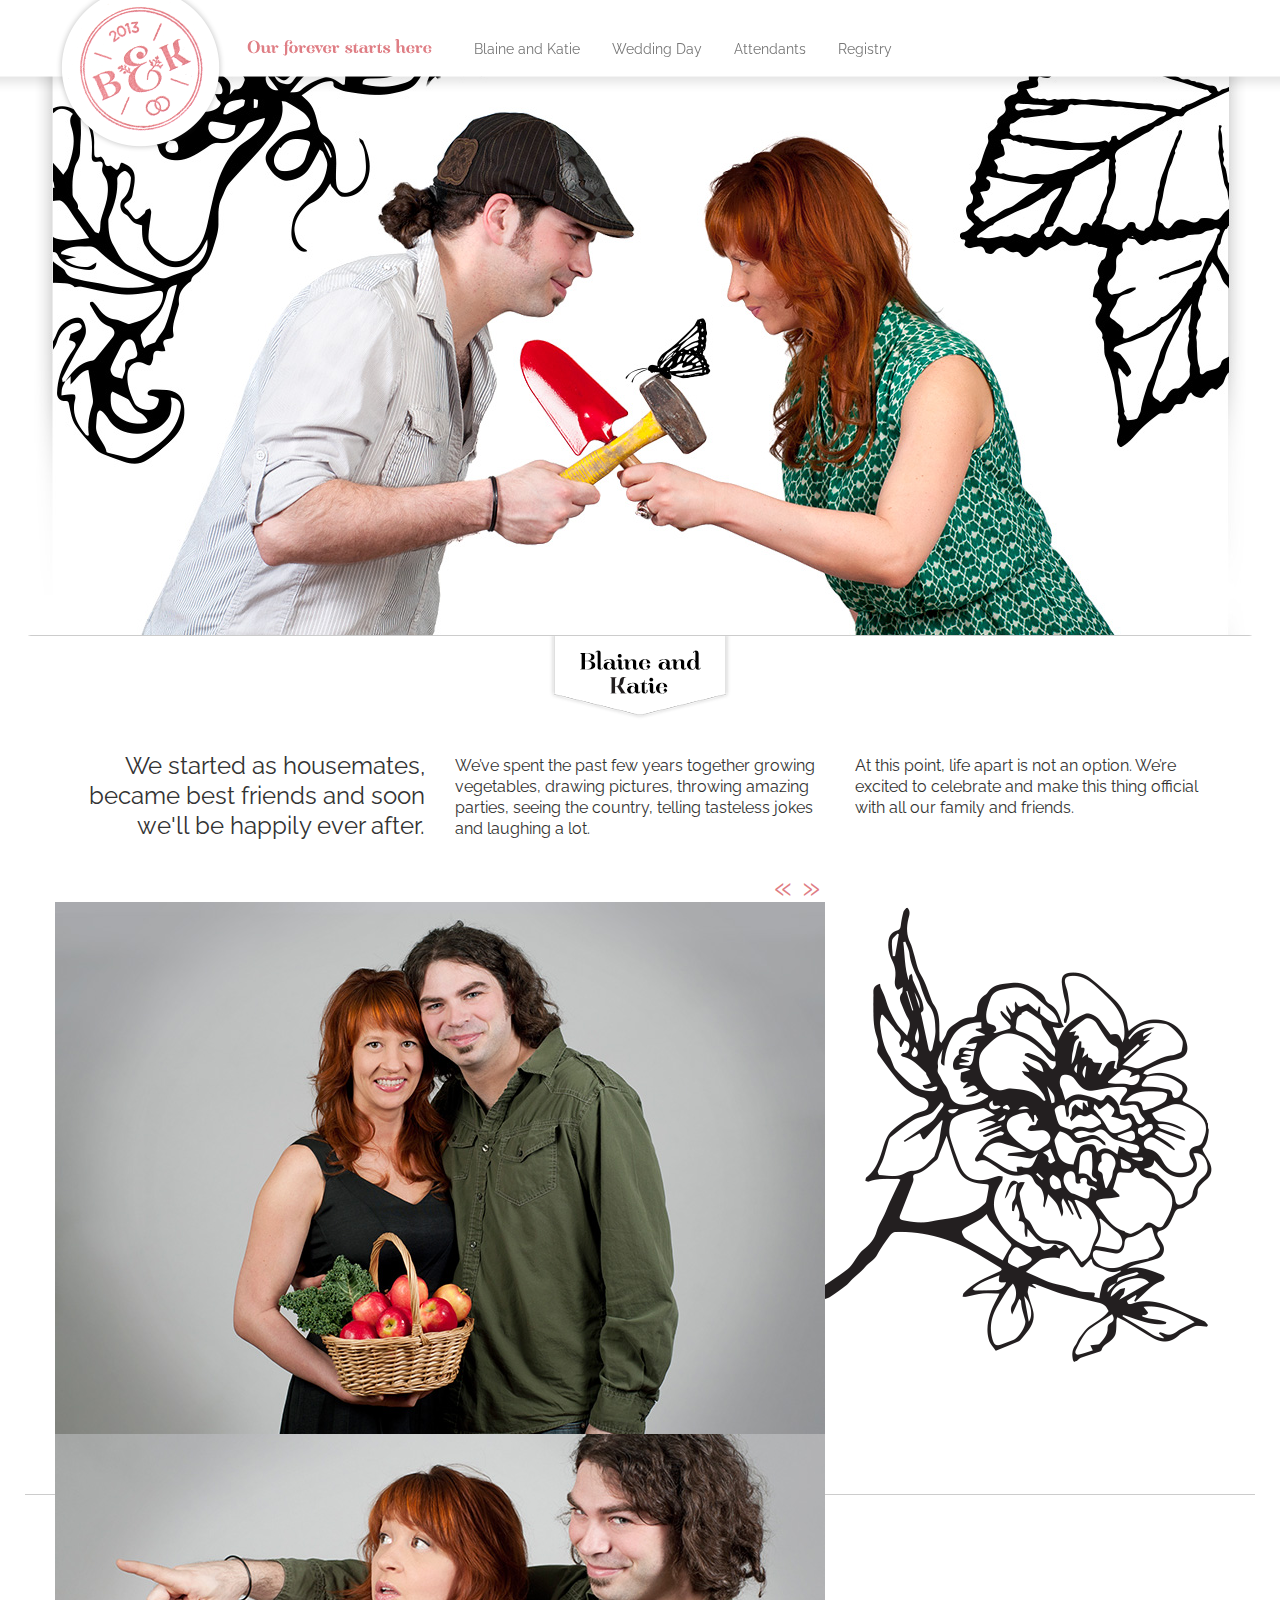
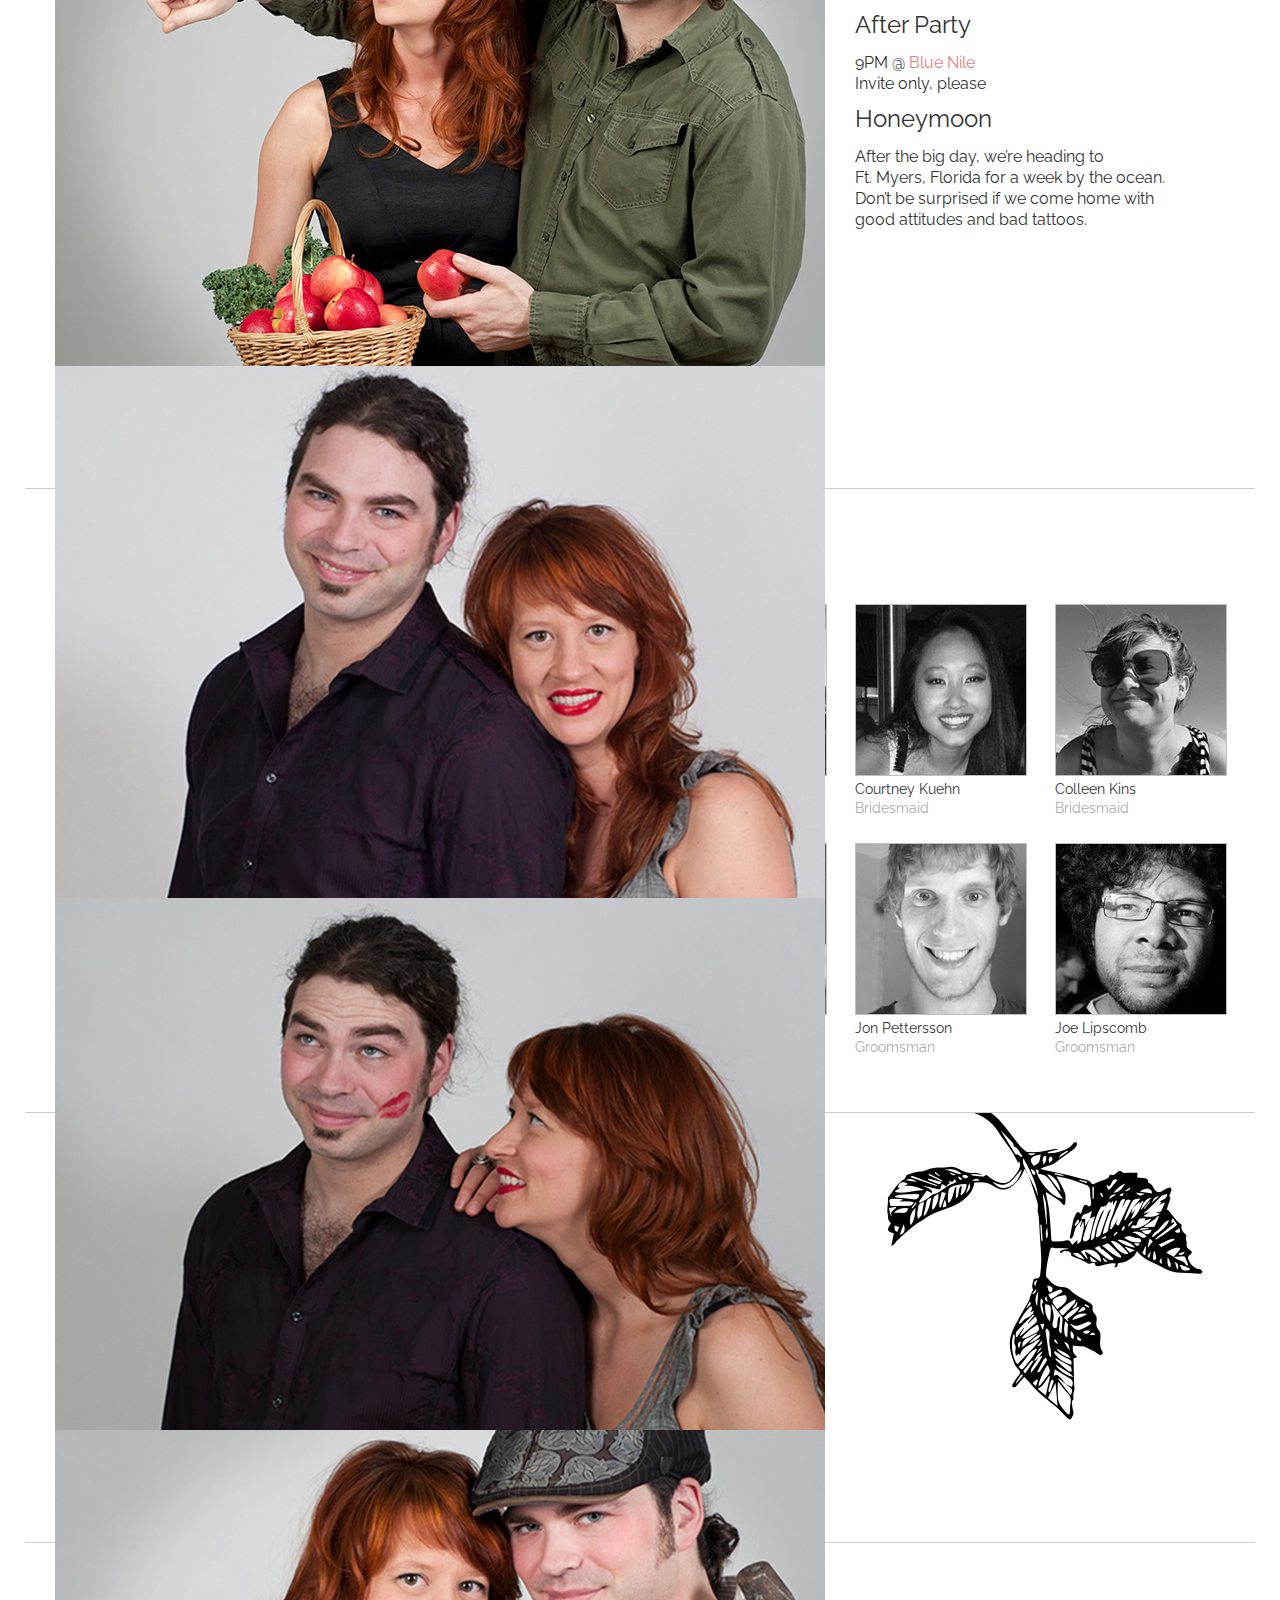
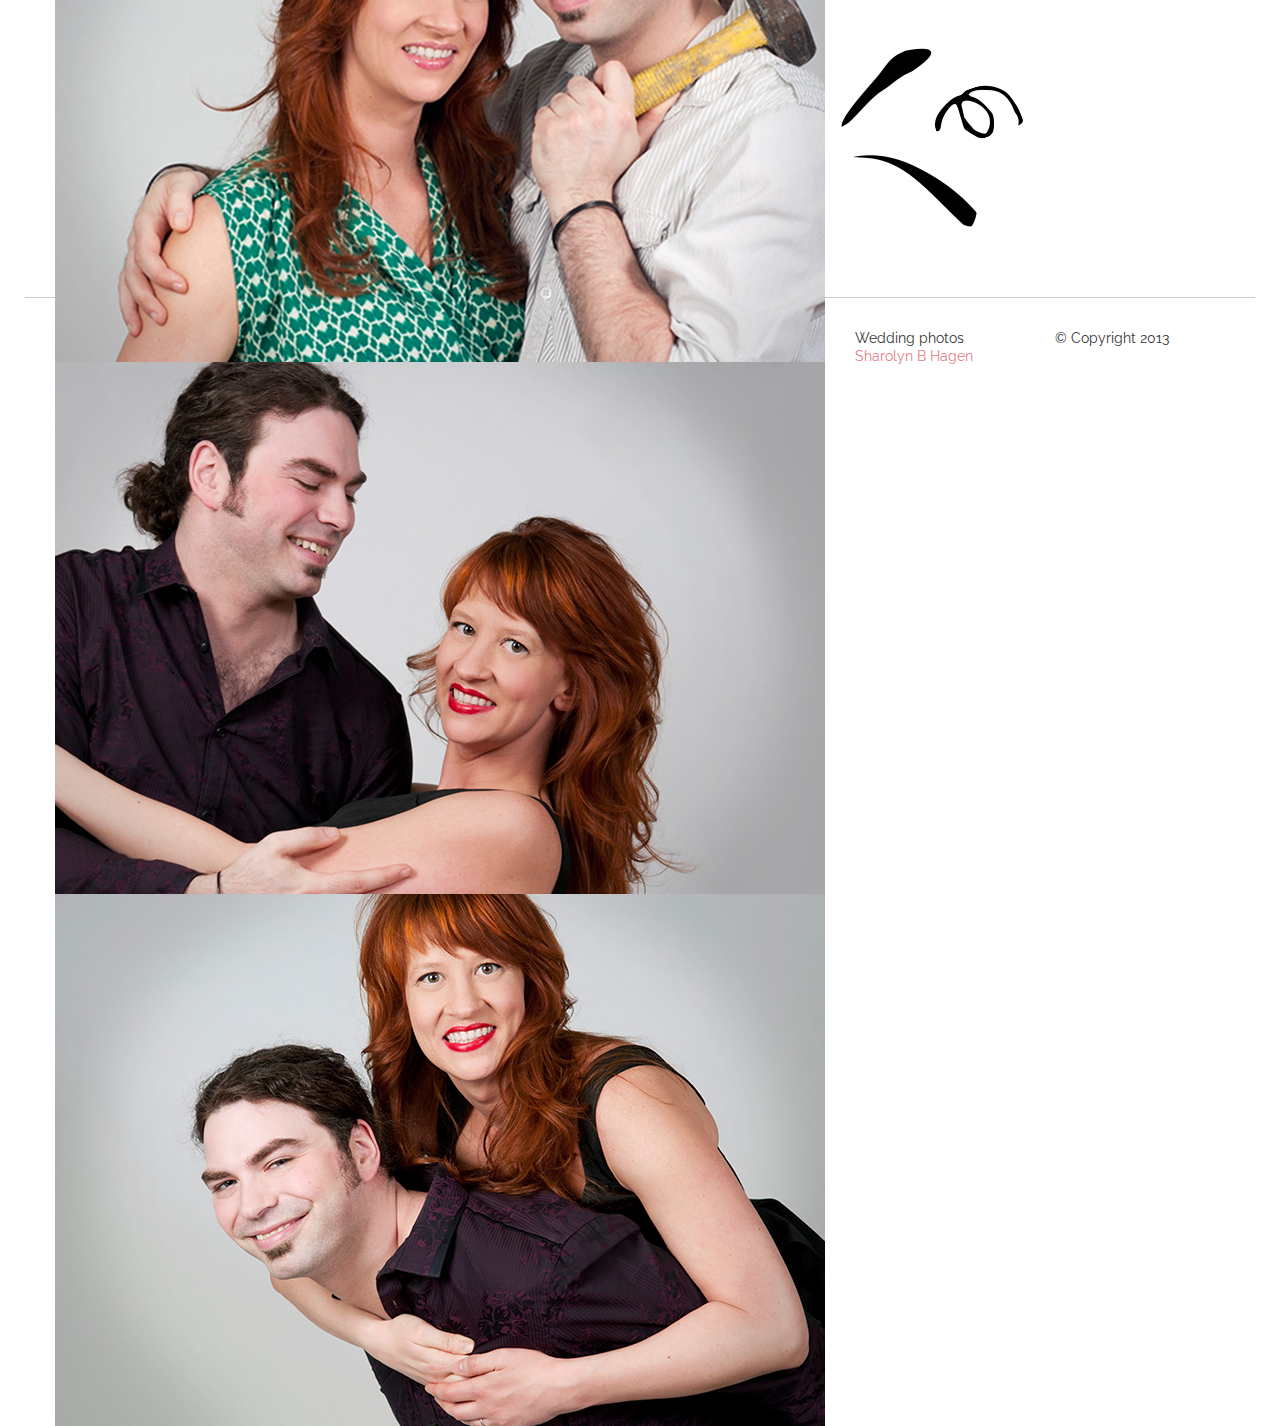
==== www/index_old.html @ 19d7bd20 "Adding existing website sans photos" ====
<!DOCTYPE html>
<html lang="en">
	<head>
		<meta charset="utf-8">
		<title>Blaine and Katie</title>
		<meta name="viewport" content="width=device-width, initial-scale=1.0">
		<meta name="description" content="Blaine Garrett and Katie Hubbs are getting married June 29th, 2013.">
		<meta name="author" content="Blaine Garrett <blaine@blainegarrett.com>">
		<link href='http://fonts.googleapis.com/css?family=Raleway:300' rel='stylesheet' type='text/css' />
		<link rel="icon" type="image/gif" href="favicon.ico">

		<!-- CSS -->
		<link href="bootstrap/css/bootstrap.css" rel="stylesheet" />
    <style type="text/css">
      html, body {
        height: 100%;
		font-family: 'Raleway', sans-serif;
		line-height : 21px;
		font-size : 16px;
      }

	a { color:#df7e85; }
	a:hover { color:#9a565b; text-decoration:none;}
      /* Wrapper for page content to push down footer */
      #wrap {
        min-height: 100%;
        height: auto !important;
        height: 100%;
        /* Negative indent footer by it's height */
        margin: 0 auto;
      }

      /* Set the fixed height of the footer here */
	.header-padding { height : 75px; }
	

	#gallery_prev, #gallery_next { font-size : 32px; padding:5px;  float:right;}
	#gallery_image_container { clear:both; position: relative; width: 770px; height: 532px;}

	/* Footer */
	#overshoulder {  }
	#footer { font-size : 14px; height: 100px; /*background-image:url('./images/section_bg_bottom.png');*/ border-top:1px solid #ccc; margin-left : -30px; margin-right : -30px; background-repeat : repeat-x; padding-top:30px;}
	#footer .row { margin-left : 0px; }

	.footer_title, .footer_def { display:block; }
	.footer_def {line-height : 15px; }

	/* Intro Heading splash */
	.hero-unit { padding : 0px; margin-bottom:0px; margin-left: -30px; margin-right: -30px; border-bottom: 1px solid #ccc; }
	
	/* Section  Styles */
	.section_span_text { padding-top:4px; }
	
	.section_footer {
		margin-left : -30px;
		margin-right: -30px;
		/*background-image: url('./images/section_bg.png');*/
		border-bottom:1px solid #ccc;
		background-repeat:repeat-x;
		background-position: center bottom;
		height : 30px;
	}
		.navbar .brand {
			width : 172px;
			height : 152px;
			margin: 0px;
			padding: 0px;
		}

		.navbar-inner {
			background-image : url('./images/nav-bg.png');
			background-repeat : repeat-x;
		}

		.navbar .nav { margin-top : 30px; font-size:14px; }

		/*
		.navbar .nav { border : 1px solid yellow; }
		.navbar .nav li { border : 1px solid green; }
		.navbar .nav li a { border : 1px solid red; }
		*/

		#forever {
			background-image : url('./images/forever-starts-here.png');
			background-repeat : no-repeat;
			width : 200px;
			background-position: 20px 7px;
		}
		#forever:hover { background-image : url('./images/forever-starts-here_hover.png'); }
		#forever span {
			display:none;
		}
				
		/* Generic section formatting */
		.container_wrap {

		} 
		.container.main {
			background-color: #ffffff;
			/* border:1px solid #cccccc; */
			padding:0 30px 0 30px;
			
		}
		.section_header_image span {
			height : 300px;
			width : 100%;
			border : 1px solid blue;
			background-color : #ccc;
		}
		
		.img_container{
			background-color : #f5f5f5;
			min-height : 500px;
		}
		
		.section_header_text { margin-bottom : 30px; }
		section { }
		section#blaine_and_katie {
		}
		
		h3 {
			font-size : 24px;
			margin : 0px;
			line-height : 30px;
			font-weight: normal;
		}
		
		.right {
			text-align:right;
		}
		.left {
			text-align:left;
		}
		section .row {
			margin-bottom : 30px;
		}

		.section_header_text span {
			text-align: center;
		}

		/*.section_header_text */
		h2 {
			margin : 0px;
			background-repeat : no-repeat;
			height : 85px;
			background-position:50% 0;
		}
		/*.section_header_text */ h2 span { display:none; }

		#blaine_and_katie h2 { background-image: url('./images/header_blaine_and_katie.gif'); }
		#wedding_day h2 { background-image: url('./images/header_wedding_day.gif'); }
		#attendants h2 { background-image: url('./images/header_attendants.gif'); }		
		#registry h2 { background-image: url('./images/header_registry.gif'); }
		#attendants img {
			border : 1px solid silver;
		}

		.a_name, .a_subname { display:block; font-size:14px; padding-top:3px;}
		.a_subname { color:#aaaaaa; line-height : 10px; }

		.givenow {
			background-image: url('./images/givenow_btn.gif');
			height: 85px;
			width:186px;
			display:block;
			margin-left:auto;
			margin-right:auto;
		}
		.givenow:hover {
			background-image: url('./images/givenow_btn_hover.gif');		
		}

	</style>
    <link href="bootstrap/css/bootstrap-responsive.css" rel="stylesheet">

    <!-- HTML5 shim, for IE6-8 support of HTML5 elements -->
    <!--[if lt IE 9]>
      <script src="./js/html5shiv.js"></script>
    <![endif]-->

    <!-- Fav and touch icons -->
    <link rel="apple-touch-icon-precomposed" sizes="144x144" href="../assets/ico/apple-touch-icon-144-precomposed.png">
    <link rel="apple-touch-icon-precomposed" sizes="114x114" href="../assets/ico/apple-touch-icon-114-precomposed.png">
      <link rel="apple-touch-icon-precomposed" sizes="72x72" href="../assets/ico/apple-touch-icon-72-precomposed.png">
                    <link rel="apple-touch-icon-precomposed" href="../assets/ico/apple-touch-icon-57-precomposed.png">
                                   <link rel="shortcut icon" href="../assets/ico/favicon.png">
  </head>

  <body>

	<!-- Fixed Navigation header -->
	<div class="navbar navbar-fixed-top">
		<div class="navbar-inner">
			<div class="container">

				<a class="btn btn-navbar" data-toggle="collapse" data-target=".nav-collapse">
					<span class="icon-bar"></span>
					<span class="icon-bar"></span>
					<span class="icon-bar"></span>
				</a>

				<a class="brand" href="#top">
					<img src="./images/bk_crest.png" alt="Logo" title="Click to scroll to top" class="logo">
				</a>

				<div class="nav-collapse collapse navigation-top">
					<ul class="nav nav-pills">
						<li><a href="#top" id="forever">&nbsp;<span>Our Forever Starts Here</span></a></li>
						<li><a href="#blaine_and_katie">Blaine and Katie</a></li>
						<li><a href="#wedding_day">Wedding Day</a></li>
						<li><a href="#attendants">Attendants</a></li>
						<li><a href="#registry">Registry</a></li>
					</ul>
				</div> <!-- .nav-collapse -->
			</div><!-- .container -->
		</div><!-- .navbar-inner -->
	</div><!-- .nav-->


	<!-- header-padding : this div adds padding to push content below fixed menu -->
	<div id="top" class="header-padding hidden-phone hidden-tablet">&nbsp;</div>


	<!-- Part 1: Wrap all page content here -->
	<div id="wrap">
		<div class="container main">
			<div class="container_wrap">
			
			<!-- Begin page content -->
			
			<!-- big ol site heading -->
			<div class="hero-unit"><img src="./images/hero-unit.jpg" style="width:100%" alt="Blaine and Katie" title="Blaine and Katie"/></div>
			<!-- end big ol site heading -->
	
			<!-- Start Section: Blaine and Katie -->
			<section id="blaine_and_katie">
				<div class="row section_header_text">
					<div class="span4 offset4">
						<h2><span>Blaine and Katie</span></h2>
					</div>
				</div>
			
				<div class="row">
					<div class="span4">
						<h3 class="right">We started as housemates, became best friends and soon we'll be happily ever after.</h3>
					</div>
					<div class="span4 section_span_text">
						We’ve spent the past few years together growing vegetables, drawing pictures, throwing amazing parties, seeing the country, telling tasteless jokes and laughing a lot.
					</div>
					<div class="span4 section_span_text">
						At this point, life apart is not an option. We’re excited to celebrate and make this thing official with all our family and friends.
					</div>
				</div>
			
				<div class="row" style="background-image:url('./images/flower.gif'); background-position:bottom right; background-repeat:no-repeat;">
					<div class="span8">
						<a href="#" id="gallery_next" title="View Next Photo">&raquo;</a>
						<a href="#" id="gallery_prev" title="View Previous Photo">&laquo;</a>
						<div id="gallery_image_container">
							<img src="./images/gallery1.jpg" title="Photo of Blaine and Katie" alt="Photo of Blaine and Katie" style="width:100%" />
							<img src="./images/gallery2.jpg" title="Photo of Blaine and Katie" alt="Photo of Blaine and Katie" style="width:100%"/>
							<img src="./images/gallery3.jpg" title="Photo of Blaine and Katie" alt="Photo of Blaine and Katie" style="width:100%"/>
							<img src="./images/gallery4.jpg" title="Photo of Blaine and Katie" alt="Photo of Blaine and Katie" style="width:100%"/>
							<img src="./images/gallery5.jpg" title="Photo of Blaine and Katie" alt="Photo of Blaine and Katie" style="width:100%"/>
							<img src="./images/gallery6.jpg" title="Photo of Blaine and Katie" alt="Photo of Blaine and Katie" style="width:100%"/>
							<img src="./images/gallery7.jpg" title="Photo of Blaine and Katie" alt="Photo of Blaine and Katie" style="width:100%"/>
						</div>
					</div>
					<div class="span4">&nbsp;</div>
				</div>
			</section>
			<div class="row section_footer"><div class="span12">&nbsp;</div></div>
			<!-- End Section: Blaine and Katie -->

			<!-- Start Section: Wedding Day -->
			<section id="wedding_day">
				<div class="row section_header_text">
					<div class="span4 offset4">
						<h2><span>Wedding Day</span></h2>
					</div>
				</div>
		
				<div class="row">
					<div class="span4">
						<h3 class="right" style="padding-bottom:12px;">Ceremony and <br />Picnic Reception</h3>
						<p class="right">Saturday, June 29th @ 1PM</p>
						<p class="right">We’ll enjoy a summer day outside at <br /><a href="https://maps.google.com/maps?client=firefox-a&q=1672+14th+Street+Rice+Lake,+Wisconsin&ie=UTF-8&hq=&hnear=0x52ad02a4dab28b99:0xc0d5c4bb6209c56a,1672+14th+St,+Rice+Lake,+WI+54868&gl=us&ei=1GGFUdChH-GSyQHZg4GoBw&ved=0CC4Q8gEwAA" target="_blank" title="View Map to The Garrett Family Farm">The Garrett Family Farm</a> with an intimate<br /> wedding ceremony and picnic reception.</p>
						<p class="right">There will be brats, beer, friends,<br /> family, butterflies and laughs.</p>
					</div>
					<div class="span4"><img src="./images/in_leaves.jpg" style="width:100%" alt="Blaine and Katie in Leaves"></div>
					<div class="span4">
						<h3 style="padding-bottom:12px;">After Party</h3>
						<p>9PM @ <a href="https://maps.google.com/maps?hl=en&q=the+blue+nile+minneapolis&bav=on.2,or.r_qf.&bvm=bv.45960087,d.aWc&biw=1438&bih=680&pdl=300&um=1&ie=UTF-8&sa=N&tab=wl" target="_blank" title="View the Blue Nile">Blue Nile</a><br />Invite only, please</p>
						<h3 style="padding-bottom:12px;">Honeymoon</h3>
						<p>After the big day, we’re heading to <br /> Ft. Myers, Florida for a week by the ocean.<br /> Don’t be surprised if we come home with <br />good attitudes and bad tattoos.</p>
					</div>
				</div>
			</section>
			<div class="row section_footer"><span class="span12">&nbsp;</span></div>
			<!-- End Section: Wedding Day -->

			<!-- Start Section: Attendants -->
			<section id="attendants">

		
				<div class="row section_header_text">
					<div class="span4 offset4">
						<h2><span>Attendants</span></h2>
					</div>
				</div>
		
				<div class="row">
					<div class="span2">
						<h3 class="right">We couldn't do it without our best friends by our side.</h3>
					</div>

					<div class="span2">
						<img src="./images/attendants_1jacque.jpg" alt="Jacque Hepworth" title="Jacque Hepworth" style="width:100%"/>
						<span class="a_name">Jacque Hepworth</span>
						<span class="a_subname">Maid of Honor</span>
					</div>

					<div class="span2">
						<img src="./images/attendants_2nicole.jpg" alt="Nicole Peterson" title="Nicole Peterson" style="width:100%"/>
						<span class="a_name">Nicole Peterson</span>
						<span class="a_subname">Bridesmaid</span>
					</div>

					<div class="span2">
						<img src="./images/attendants_3ivy.jpg" alt="Ivy Sendrijas" title="Ivy Sendrijas" style="width:100%"/>
						<span class="a_name">Ivy Sendrijas</span>
						<span class="a_subname">Bridesmaid</span>
					</div>

					<div class="span2">
						<img src="./images/attendants_4courtney.jpg" alt="Courtney Kuehn" title="Courtney Kuehn" style="width:100%"/>
						<span class="a_name">Courtney Kuehn</span>
						<span class="a_subname">Bridesmaid</span>
					</div>

					<div class="span2">
						<img src="./images/attendants_5colleen.jpg" alt="Colleen Kins" title="Colleen Kins" style="width:100%"/>
						<span class="a_name">Colleen Kins</span>
						<span class="a_subname">Bridesmaid</span>
					</div>
			
				</div><!-- /row of bridesmaids -->
		
				<div class="row">
					<div class="span2">
						<img src="./images/attendants_6mike.jpg" alt="Mike Duerr" title="Mike Duerr" style="width:100%"/>
						<span class="a_name">Mike Duerr</span>
						<span class="a_subname">Master of Ceremony</span>
					</div>


					<div class="span2">
						<img src="./images/attendants_7adam.jpg" alt="Adam Bjerke" title="Adam Bjerke" style="width:100%"/>
						<span class="a_name">Adam Bjerke</span>
						<span class="a_subname">Best Man</span>
					</div>

					<div class="span2">
						<img src="./images/attendants_8josh.jpg" alt="Josh Lindquist" title="Josh Lindquist" style="width:100%"/>
						<span class="a_name">Josh Lindquist</span>
						<span class="a_subname">Groomsman</span>
					</div>

					<div class="span2">
						<img src="./images/attendants_9charles.jpg" alt="Charles Denton" title="Charles Denton" style="width:100%"/>
						<span class="a_name">Charles Denton</span>
						<span class="a_subname">Groomsman</span>
					</div>

					<div class="span2">
						<img src="./images/attendants_10jon.jpg" alt="Jon Pettersson" title="Jon Pettersson" style="width:100%"/>
						<span class="a_name">Jon Pettersson</span>
						<span class="a_subname">Groomsman</span>
					</div>

					<div class="span2">
						<img src="./images/attendants_11joe.jpg" alt="Joe Lipscomb" title="Joe Lipscomb" style="width:100%"/>
						<span class="a_name">Joe Lipscomb</span>
						<span class="a_subname">Groomsman</span>
					</div>
			
				</div><!-- /row of groomsmen -->

			</section>
			<div class="row section_footer"><div class="span12">&nbsp;</div></div>
			<!-- End Section: Attendants -->

			<!-- Start Section: registry -->
			<section id="registry">		
				<div class="row">
					<div class="span4"><img src="./images/left_basil.gif" style="100%" alt="Basil Is Great"/></div>
					<div class="span4">
						<h2><span>Registry</span></h2>
						<p style="text-align:center"><img src="./images/bigs_logo.gif" alt="Big Brothers Big Sisters"/></p>
						<p style="text-align:center">
							Your good wishes are all we need for this <br />occasion. In lieu of gifts, please feel free <br />to donate any amount in our honor to <br />Big Brothers, Big Sisters of America.
						</p>
						<p style="text-align:center"><a href="http://www.idofoundation.org/cgi-bin/viewdonations.cgi?OccasionID=162961" class="givenow">&nbsp;</a></p>
					</div>
					<div class="span4"><img src="./images/right_basil.gif" style="100%" alt="Basil Is Great"/></div>
				</div>
			

			</section>
			<div class="row section_footer"><div class="span12">&nbsp;</div></div>
			<!-- End Section: registry -->

			<!-- start of footerish picture -->
			<div id="overshoulder" class="row">
				<span class="span12"><img src="./images/overshoulder.jpg" style="width:100%;" alt="Over the Shoulder" /></span>
			</div>
			<!-- end of footerish picture -->

			<div id="footer">
				<div class="row">

					<div class="span2">
					<span class="footer_title">HTML and illustration</span>
					<span class="footer_def"><a href="http://blainegarrett.com" target="_blank" title="Blaine's Blog and Artwork">Blaine</a></span>
					</div>

					<div class="span2">						
					<span class="footer_title">Art direction</span>
					<span class="footer_def"><a href="http://www.usuallypolite.com/" target="_blank" title="Katie's Portfolio: Usually Polite">Katie</a></span>
					</div>

					<div class="span2">
					<span class="footer_title">Display typeface</span>
					<span class="footer_def"><a href="http://paganandsharp.com/typefaces/hera-big/" target="_blank" title="Big Hera Font - Katie is a font nerd">Hera Big</a></span>
					</div>

					<div class="span2">
					<span class="footer_title">Google webfont</span>
					<span class="footer_def"><a href="http://www.google.com/fonts/specimen/Raleway" target="_blank" title="Raleway Font - Yup">Raleway</a></span>
					</div>

					<div class="span2">
					<span class="footer_title">Wedding photos</span>
					<span class="footer_def"><a href="http://www.sbhphotography.com/" target="_blank" title="SBH Photography">Sharolyn B Hagen</a></span>
					</div>

					<div class="span2">							
					<span class="footer_title">&copy; Copyright 2013</span>
					</div>						
				</div><!-- /row -->

			</div><!-- /footer -->

				</div><!-- .container -->
			</div><!-- .container -->
		</div> <!-- wrap -->

		<!-- Java scripts -->
		<script type="text/javascript" src="http://ajax.googleapis.com/ajax/libs/jquery/1.9.1/jquery.min.js"></script>
		<script type="text/javascript" src="http://flesler-plugins.googlecode.com/files/jquery.scrollTo-1.4.3.1.js"></script>
		<script type="text/javascript" src="http://flesler-plugins.googlecode.com/files/jquery.localscroll-1.2.7-min.js"></script>
		<script type="text/javascript" src="./js/jquery.cycle.all.js"></script>
		<script src="http://blainegarrett.com/merkabah/static/bootstrap/js/bootstrap.js"></script>
		<script type="text/javascript">
		$(function(){
			// Add scrollTo smooth scrolling to nav
			$('.nav').localScroll({offset: {top: -75,left:0}, duration: 1000});
			$('.brand').bind('click', function(){
				$(window).scrollTo('#top', 'slow');
				return false;
			});
			
			$('#gallery_image_container').cycle({timeout:6000,prev: '#gallery_prev', next: '#gallery_next'});
			
		});
		</script>

		<script type="text/javascript">
			// Google Analytics
		  var _gaq = _gaq || [];
		  _gaq.push(['_setAccount', 'UA-8476520-6']);
		  _gaq.push(['_trackPageview']);

		  (function() {
		    var ga = document.createElement('script'); ga.type = 'text/javascript'; ga.async = true;
		    ga.src = ('https:' == document.location.protocol ? 'https://ssl' : 'http://www') + '.google-analytics.com/ga.js';
		    var s = document.getElementsByTagName('script')[0]; s.parentNode.insertBefore(ga, s);
		  })();

		</script>
	</body>
</html>
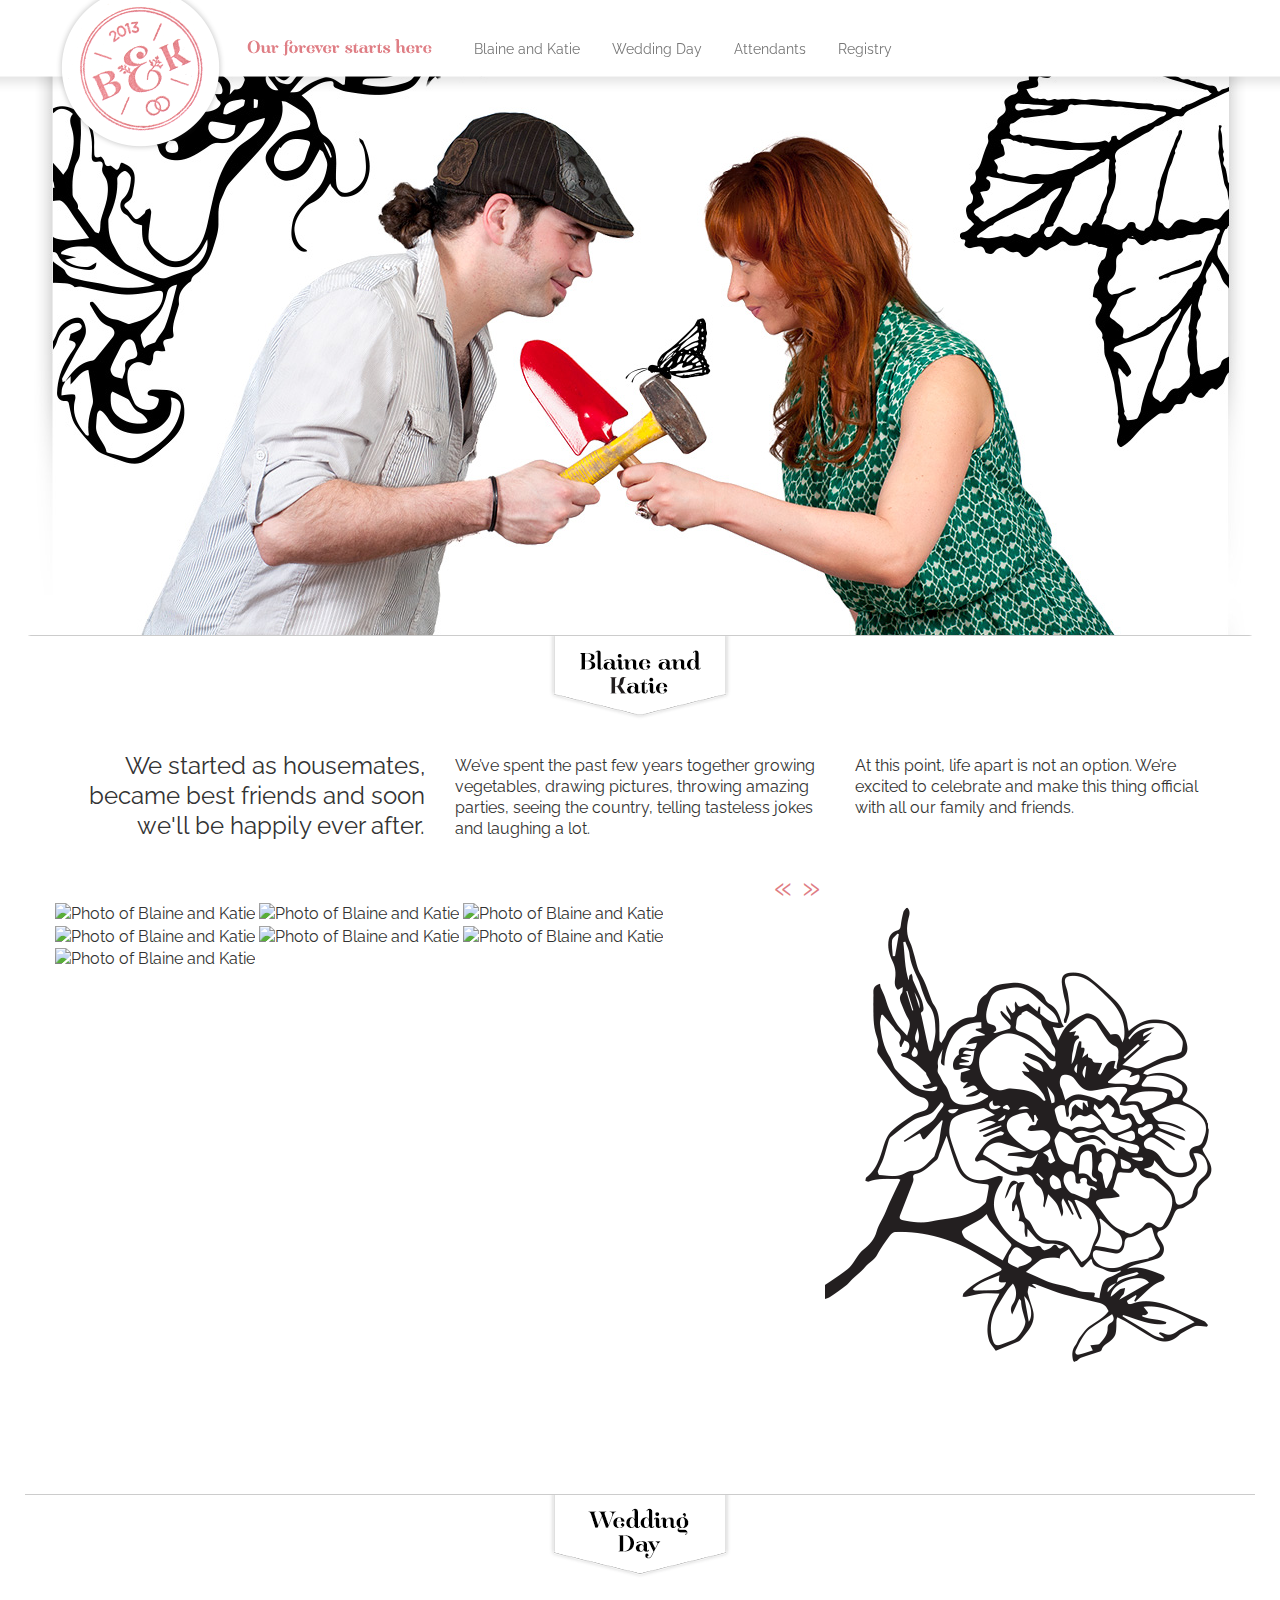
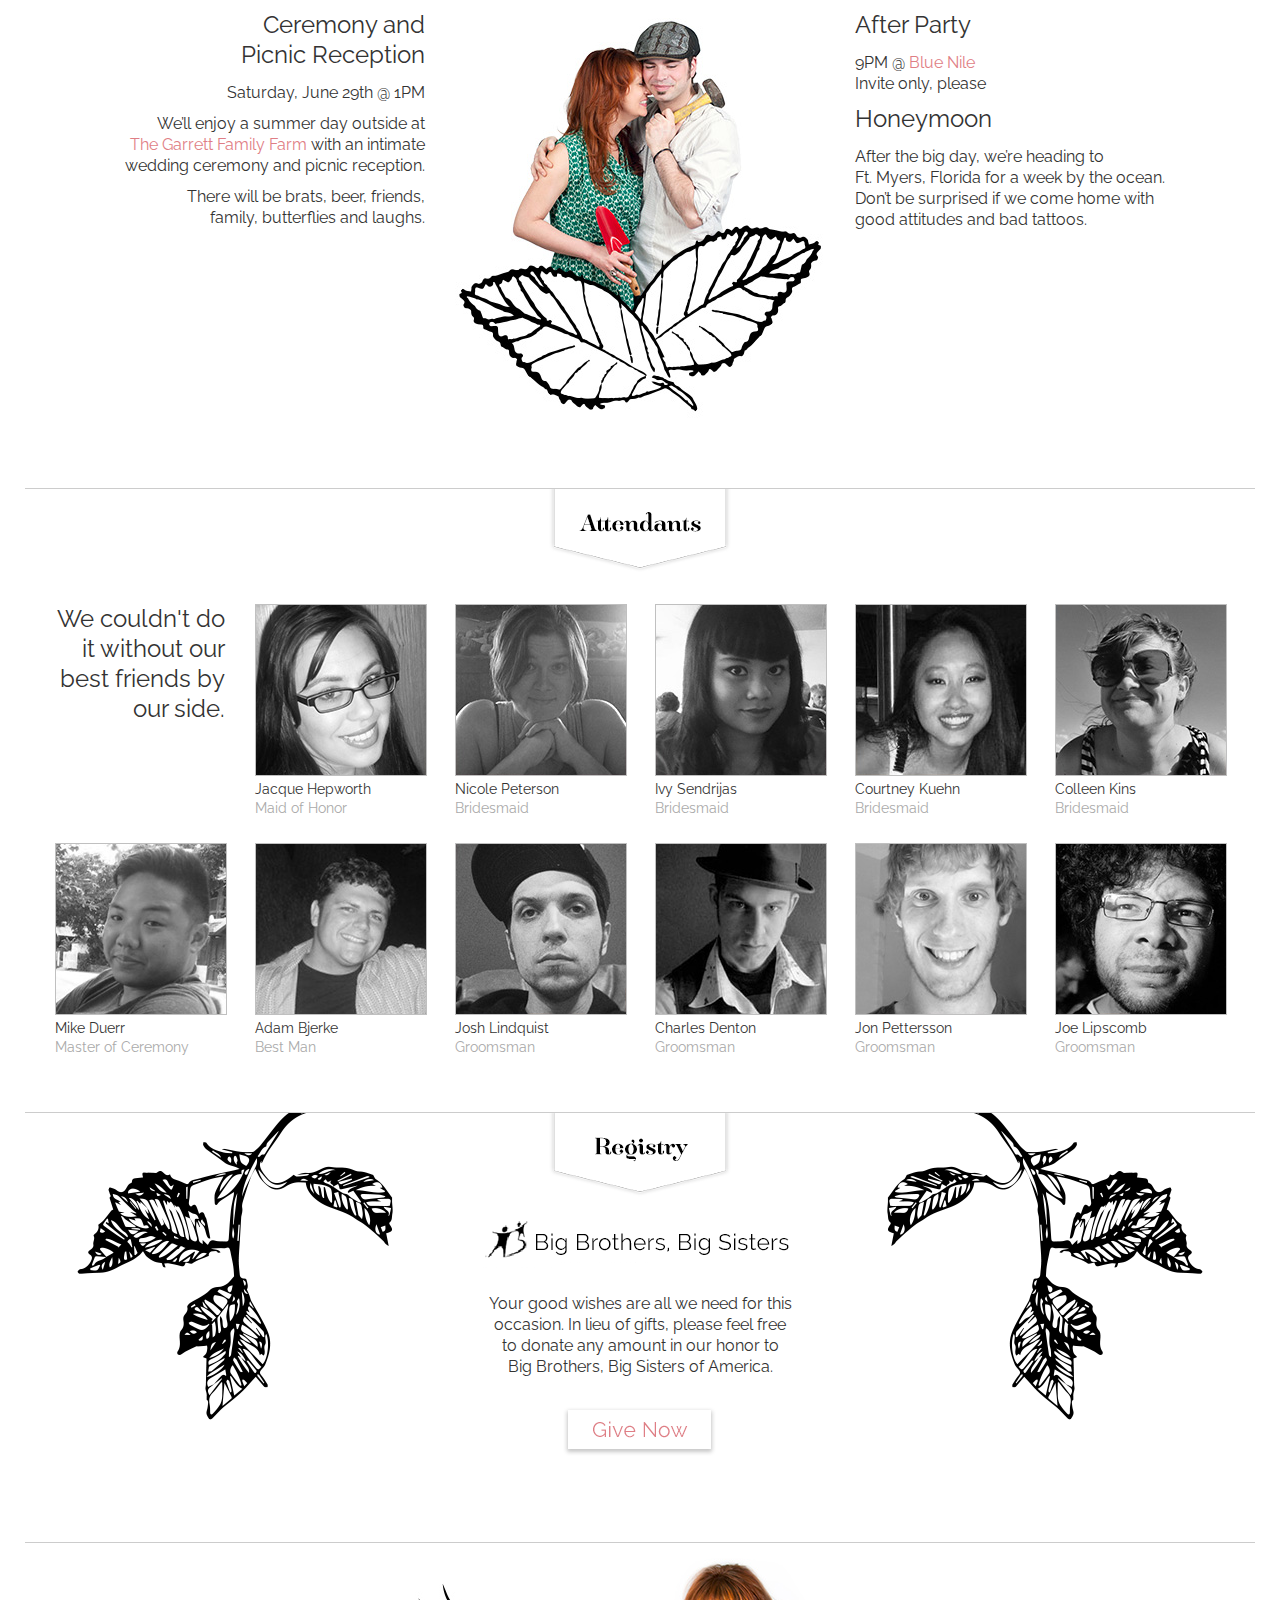
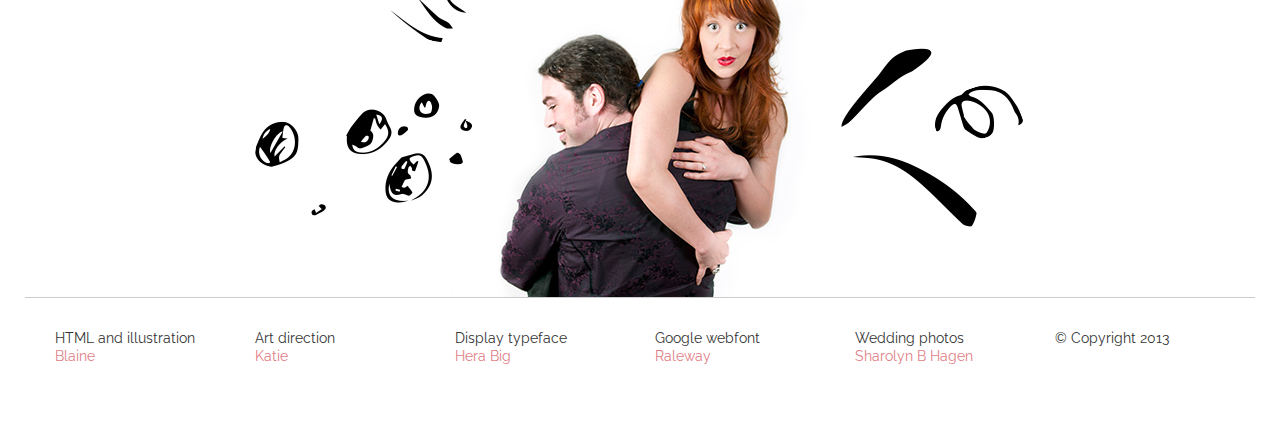
==== commit 38ae6537: "Updating gallery images to use the google cloud can C Name" ====
--- a/www/index_old.html
+++ b/www/index_old.html
@@ -258,13 +258,13 @@
 						<a href="#" id="gallery_next" title="View Next Photo">&raquo;</a>
 						<a href="#" id="gallery_prev" title="View Previous Photo">&laquo;</a>
 						<div id="gallery_image_container">
-							<img src="./images/gallery1.jpg" title="Photo of Blaine and Katie" alt="Photo of Blaine and Katie" style="width:100%" />
-							<img src="./images/gallery2.jpg" title="Photo of Blaine and Katie" alt="Photo of Blaine and Katie" style="width:100%"/>
-							<img src="./images/gallery3.jpg" title="Photo of Blaine and Katie" alt="Photo of Blaine and Katie" style="width:100%"/>
-							<img src="./images/gallery4.jpg" title="Photo of Blaine and Katie" alt="Photo of Blaine and Katie" style="width:100%"/>
-							<img src="./images/gallery5.jpg" title="Photo of Blaine and Katie" alt="Photo of Blaine and Katie" style="width:100%"/>
-							<img src="./images/gallery6.jpg" title="Photo of Blaine and Katie" alt="Photo of Blaine and Katie" style="width:100%"/>
-							<img src="./images/gallery7.jpg" title="Photo of Blaine and Katie" alt="Photo of Blaine and Katie" style="width:100%"/>
+							<img src="http://cdn.blaineandkatie.com/engagement_pics/gallery1.jpg" title="Photo of Blaine and Katie" alt="Photo of Blaine and Katie" style="width:100%" />
+							<img src="http://cdn.blaineandkatie.com/engagement_pics/gallery2.jpg" title="Photo of Blaine and Katie" alt="Photo of Blaine and Katie" style="width:100%"/>
+							<img src="http://cdn.blaineandkatie.com/engagement_pics/gallery3.jpg" title="Photo of Blaine and Katie" alt="Photo of Blaine and Katie" style="width:100%"/>
+							<img src="http://cdn.blaineandkatie.com/engagement_pics/gallery4.jpg" title="Photo of Blaine and Katie" alt="Photo of Blaine and Katie" style="width:100%"/>
+							<img src="http://cdn.blaineandkatie.com/engagement_pics/gallery5.jpg" title="Photo of Blaine and Katie" alt="Photo of Blaine and Katie" style="width:100%"/>
+							<img src="http://cdn.blaineandkatie.com/engagement_pics/gallery6.jpg" title="Photo of Blaine and Katie" alt="Photo of Blaine and Katie" style="width:100%"/>
+							<img src="http://cdn.blaineandkatie.com/engagement_pics/gallery7.jpg" title="Photo of Blaine and Katie" alt="Photo of Blaine and Katie" style="width:100%"/>
 						</div>
 					</div>
 					<div class="span4">&nbsp;</div>
